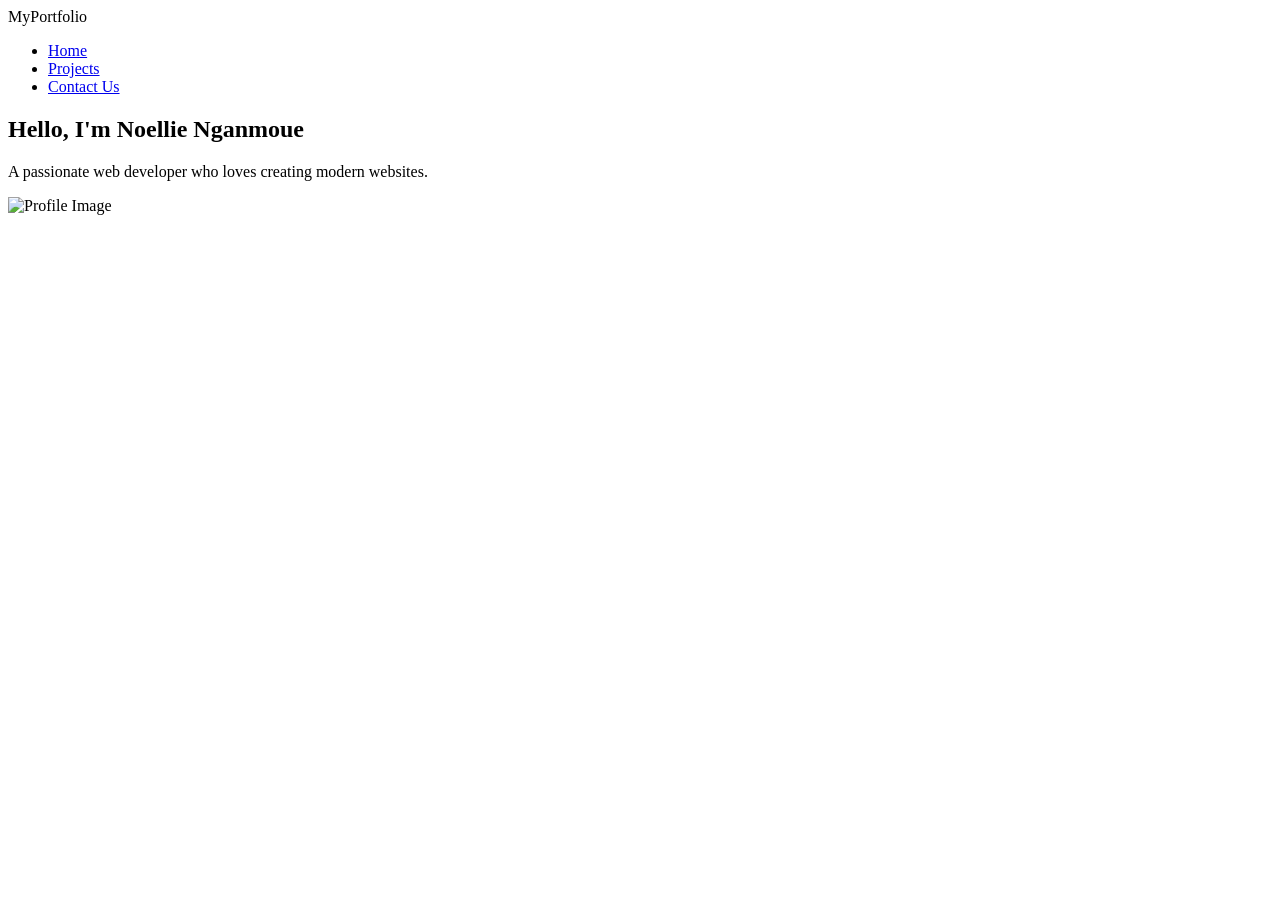
==== index.html @ 56279b31 "Update index.html" ====
<!DOCTYPE html>
<html lang="en">
<head>
<meta charset="UTF-8">
<meta name="viewport" content="width=device-width, initial-scale=1.0">
<title>My Portfolio</title>
<link rel="stylesheet" href="styles.css">
</head>

<body>

<nav>
<div class="logo">MyPortfolio</div>

<ul class="nav-links">
<li><a href="index.html">Home</a></li>
<li><a href="about.html">Projects</a></li>
<li><a href="contact.html">Contact Us</a></li>
</ul>
</nav>

<section class="hero">

<div class="hero-text">
<h1>Hello, I'm Noellie Nganmoue</h1>
<p>A passionate web developer who loves creating modern websites.</p>
</div>

<img src="assets/img.jpg" alt="Profile Image">

</section>

</body>
</html>
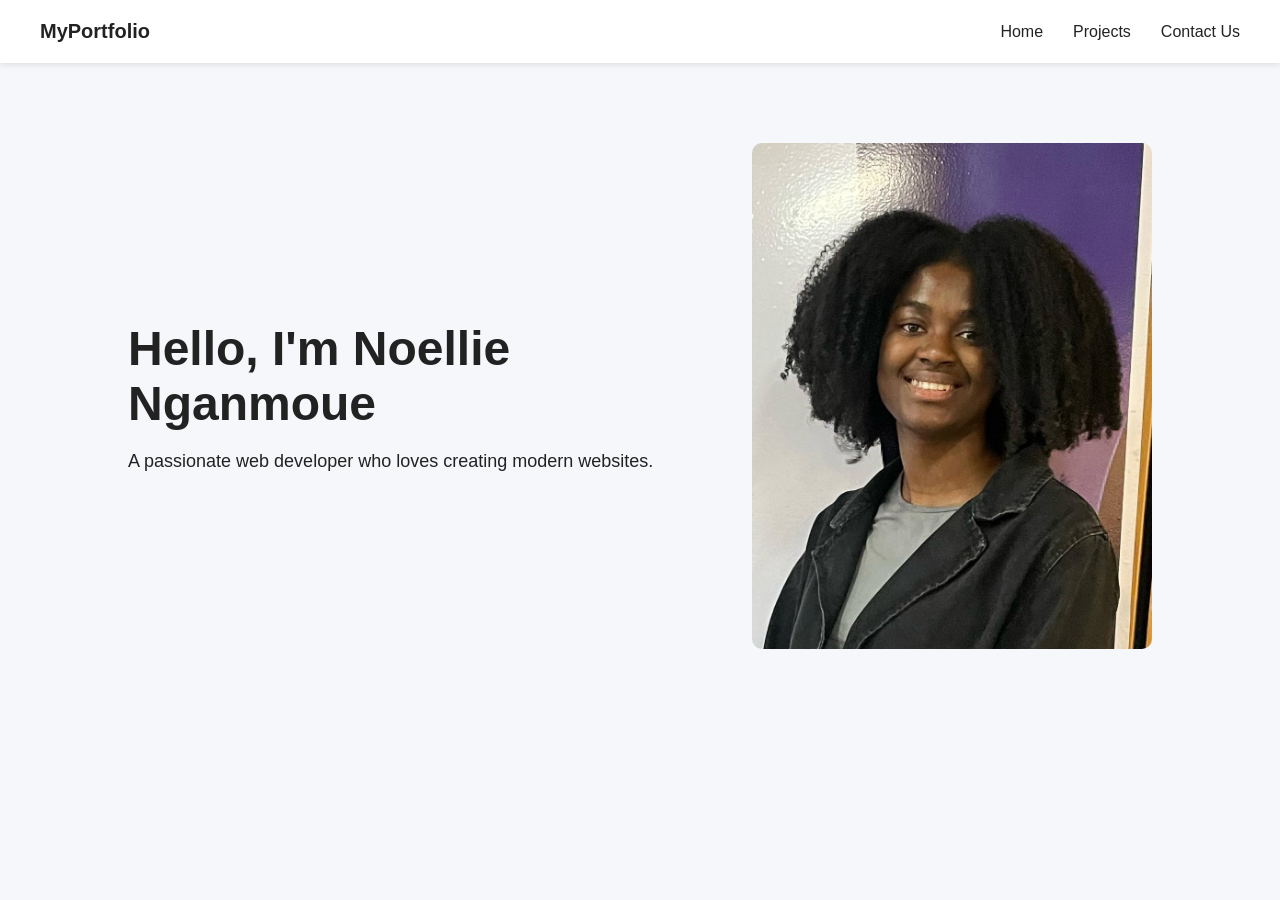
==== commit e058629c: "Update index.html" ====
--- a/index.html
+++ b/index.html
@@ -26,9 +26,10 @@
 <p>A passionate web developer who loves creating modern websites.</p>
 </div>
 
-<img src="assets/img.jpg" alt="Profile Image">
+<img src="img.jpg" alt="Profile Image">
 
 </section>
 
 </body>
+
 </html>
--- a/styles.css
+++ b/styles.css
@@ -0,0 +1,148 @@
+/* COLOR SCHEME */
+:root{
+    --base-color:#f5f7fa;     /* background */
+    --contrast-color:#222;    /* text */
+    --accent-color:#4f46e5;   /* buttons / highlights */
+}
+
+/* GLOBAL */
+*{
+    margin:0;
+    padding:0;
+    box-sizing:border-box;
+    font-family:Arial, Helvetica, sans-serif;
+}
+
+body{
+    background:var(--base-color);
+    color:var(--contrast-color);
+}
+
+/* NAVBAR */
+
+nav{
+    display:flex;
+    justify-content:space-between;
+    align-items:center;
+    padding:20px 40px;
+    background:white;
+    box-shadow:0 2px 6px rgba(0,0,0,0.1);
+}
+
+.logo{
+    font-weight:bold;
+    font-size:20px;
+}
+
+.nav-links{
+    list-style:none;
+    display:flex;
+    gap:30px;
+}
+
+.nav-links a{
+    text-decoration:none;
+    color:var(--contrast-color);
+    font-weight:500;
+}
+
+.nav-links a:hover{
+    color:var(--accent-color);
+}
+
+/* HOME PAGE */
+
+.hero{
+    display:flex;
+    align-items:center;
+    justify-content:space-between;
+    padding:80px 10%;
+    gap:40px;
+}
+
+.hero-text h1{
+    font-size:48px;
+    margin-bottom:20px;
+}
+
+.hero-text p{
+    font-size:18px;
+}
+
+.hero img{
+    width:400px;
+    border-radius:10px;
+}
+
+/* ABOUT PAGE */
+
+.cards{
+    display:flex;
+    justify-content:center;
+    gap:30px;
+    padding:60px 10%;
+    flex-wrap:wrap;
+}
+
+.card{
+    background:white;
+    padding:30px;
+    width:250px;
+    border-radius:10px;
+    box-shadow:0 4px 8px rgba(0,0,0,0.1);
+    text-align:center;
+}
+
+.card h3{
+    margin-bottom:10px;
+}
+
+/* CONTACT PAGE */
+
+.contact{
+    display:flex;
+    flex-direction:column;
+    align-items:center;
+    justify-content:center;
+    padding:120px 20px;
+    text-align:center;
+}
+
+.contact h1{
+    font-size:40px;
+    margin-bottom:30px;
+}
+
+.contact ul{
+    list-style:none;
+}
+
+.contact li{
+    margin:10px 0;
+}
+
+.contact a{
+    color:var(--accent-color);
+    text-decoration:none;
+}
+
+/* RESPONSIVE DESIGN */
+
+@media (max-width:768px){
+
+.hero{
+    flex-direction:column;
+    text-align:center;
+}
+
+.hero img{
+    width:100%;
+    max-width:350px;
+}
+
+.cards{
+    flex-direction:column;
+    align-items:center;
+}
+
+}
